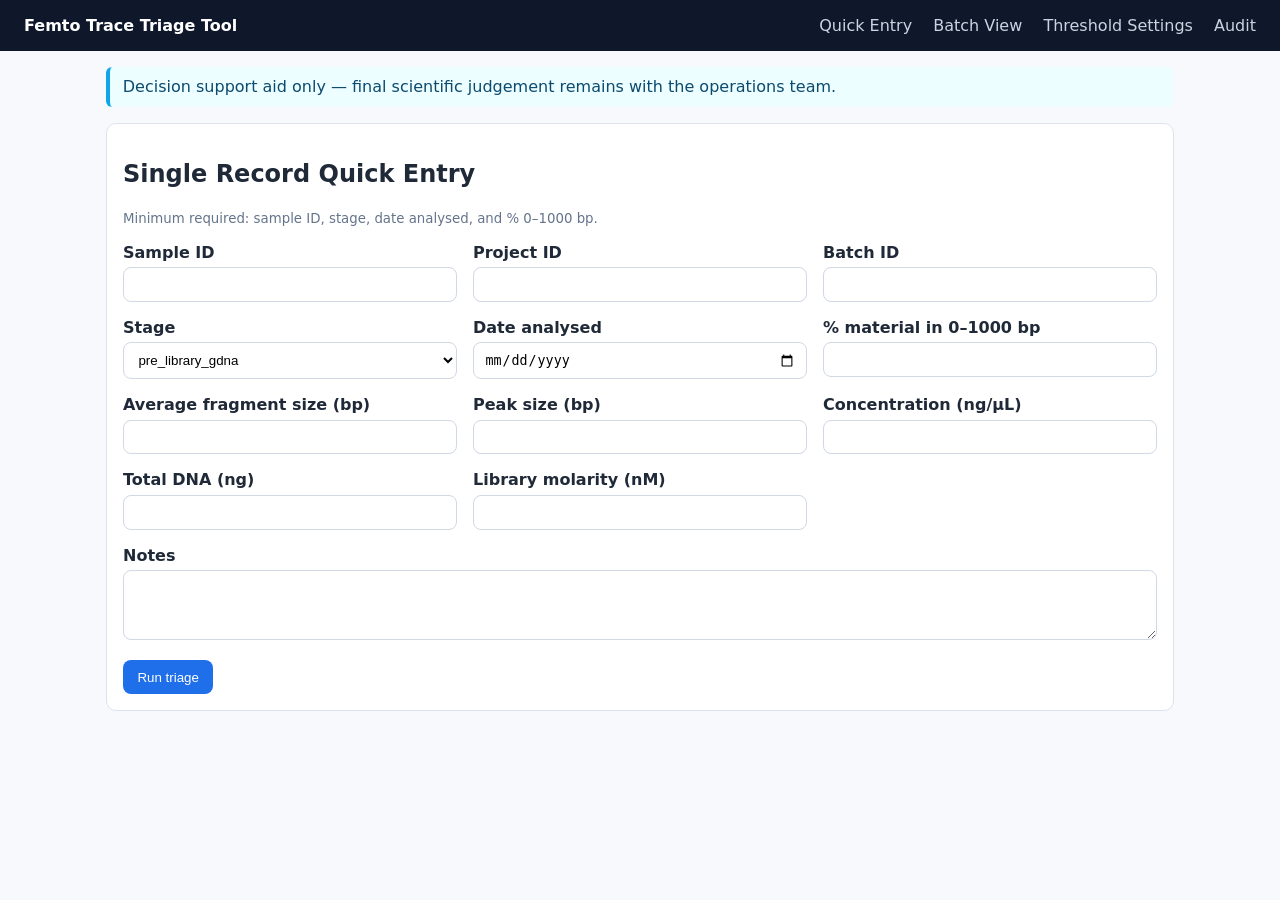
==== app/index.html @ 5e49be87 "Scaffold Femto Trace Triage Tool MVP base files" ====
<!doctype html>
<html lang="en">
<head>
  <meta charset="UTF-8" />
  <meta name="viewport" content="width=device-width, initial-scale=1.0" />
  <title>Femto Trace Triage Tool</title>
  <link rel="stylesheet" href="styles.css" />
</head>
<body>
  <header>
    <strong>Femto Trace Triage Tool</strong>
    <nav>
      <a href="index.html">Quick Entry</a>
      <a href="batch.html">Batch View</a>
      <a href="settings.html">Threshold Settings</a>
      <a href="audit.html">Audit</a>
    </nav>
  </header>

  <main class="container">
    <div class="notice">Decision support aid only — final scientific judgement remains with the operations team.</div>

    <section class="card">
      <h2>Single Record Quick Entry</h2>
      <small class="muted">Minimum required: sample ID, stage, date analysed, and % 0–1000 bp.</small>
      <div class="grid grid-2" style="margin-top:1rem;">
        <div><label>Sample ID</label><input id="sample_id" /></div>
        <div><label>Project ID</label><input id="project_id" /></div>
        <div><label>Batch ID</label><input id="batch_id" /></div>
        <div>
          <label>Stage</label>
          <select id="stage">
            <option value="pre_library_gdna">pre_library_gdna</option>
            <option value="post_library">post_library</option>
            <option value="post_size_selection">post_size_selection</option>
            <option value="final_library">final_library</option>
          </select>
        </div>
        <div><label>Date analysed</label><input id="date_analyzed" type="date" /></div>
        <div><label>% material in 0–1000 bp</label><input id="percent_0_1000_bp" type="number" step="0.01" /></div>
        <div><label>Average fragment size (bp)</label><input id="avg_fragment_size_bp" type="number" /></div>
        <div><label>Peak size (bp)</label><input id="peak_size_bp" type="number" /></div>
        <div><label>Concentration (ng/µL)</label><input id="concentration_ng_ul" type="number" step="0.01" /></div>
        <div><label>Total DNA (ng)</label><input id="total_dna_ng" type="number" step="0.01" /></div>
        <div><label>Library molarity (nM)</label><input id="library_molarity_nM" type="number" step="0.01" /></div>
        <div style="grid-column:1/-1;"><label>Notes</label><textarea id="notes"></textarea></div>
      </div>
      <div style="margin-top:1rem;display:flex;gap:.6rem;">
        <button id="run">Run triage</button>
      </div>
    </section>

    <section id="result" class="card" hidden>
      <h3>Suggested triage</h3>
      <p><span id="statusBadge" class="badge"></span> <small id="confidence" class="muted"></small></p>
      <p id="explanation"></p>
      <details>
        <summary>Rationale</summary>
        <p id="rationale"></p>
      </details>
      <p><strong>Reasons triggered:</strong> <span id="reasons"></span></p>
      <p><strong>Suggested action:</strong> <span id="action"></span></p>
    </section>
  </main>

  <script type="module">
    import { evaluateRecord } from './triage.js';

    let rules;
    const loadRules = async () => {
      const response = await fetch('../data/rules.default.json');
      rules = await response.json();
    };
    loadRules();

    const fields = [
      'sample_id','project_id','batch_id','stage','date_analyzed','percent_0_1000_bp',
      'avg_fragment_size_bp','peak_size_bp','concentration_ng_ul','total_dna_ng','library_molarity_nM','notes'
    ];

    const toRecord = () => {
      const record = {};
      fields.forEach((id) => record[id] = document.getElementById(id).value);
      ['percent_0_1000_bp','avg_fragment_size_bp','peak_size_bp','concentration_ng_ul','total_dna_ng','library_molarity_nM']
        .forEach((id) => {
          if (record[id] !== '') record[id] = Number(record[id]);
        });
      return record;
    };

    document.getElementById('run').addEventListener('click', () => {
      const result = evaluateRecord(toRecord(), rules);
      document.getElementById('result').hidden = false;
      const cls = `status-${result.triage_status.replace('/', ' ').replace(/\s+/g, '-')}`;
      const badge = document.getElementById('statusBadge');
      badge.className = `badge ${cls}`;
      badge.textContent = result.triage_status;
      document.getElementById('confidence').textContent = `Confidence: ${result.confidence}`;
      document.getElementById('explanation').textContent = result.short_explanation;
      document.getElementById('rationale').textContent = result.rationale;
      document.getElementById('reasons').textContent = result.reasons_triggered.length ? result.reasons_triggered.join(', ') : 'None';
      document.getElementById('action').textContent = result.suggested_action;
    });
  </script>
</body>
</html>
---- app/styles.css ----
:root {
  --bg: #f7f9fc;
  --text: #1f2937;
  --card: #ffffff;
  --border: #dce3ef;
  --accent: #1f6feb;
  --proceed: #0d9488;
  --caution: #ca8a04;
  --review: #ea580c;
  --highrisk: #dc2626;
  --fail: #7f1d1d;
}

* { box-sizing: border-box; }
body {
  margin: 0;
  font-family: Inter, ui-sans-serif, system-ui, -apple-system, Segoe UI, Roboto, Arial, sans-serif;
  color: var(--text);
  background: var(--bg);
}
header {
  background: #0f172a;
  color: #fff;
  padding: 1rem 1.5rem;
  display: flex;
  align-items: center;
  justify-content: space-between;
}
nav a {
  color: #cbd5e1;
  text-decoration: none;
  margin-left: 1rem;
}
nav a:hover { color: #fff; }
.container {
  max-width: 1100px;
  margin: 1rem auto;
  padding: 0 1rem 2rem;
}
.card {
  background: var(--card);
  border: 1px solid var(--border);
  border-radius: 10px;
  padding: 1rem;
  margin-bottom: 1rem;
}
.grid { display: grid; gap: 1rem; }
.grid-2 { grid-template-columns: repeat(auto-fit, minmax(280px, 1fr)); }
label { display: block; font-weight: 600; margin-bottom: .35rem; }
input, select, textarea {
  width: 100%;
  padding: .55rem .65rem;
  border: 1px solid #cfd8e3;
  border-radius: 8px;
  background: #fff;
}
textarea { min-height: 70px; }
button {
  background: var(--accent);
  border: none;
  color: #fff;
  border-radius: 8px;
  padding: .6rem .9rem;
  cursor: pointer;
}
button.secondary { background: #475569; }
.badge {
  display: inline-block;
  padding: .2rem .55rem;
  border-radius: 999px;
  font-size: .8rem;
  color: #fff;
  font-weight: 700;
}
.status-Proceed { background: var(--proceed); }
.status-Proceed-with-caution { background: var(--caution); }
.status-Review { background: var(--review); }
.status-High-risk { background: var(--highrisk); }
.status-Fail-hold { background: var(--fail); }
.kpi-row {
  display: grid;
  grid-template-columns: repeat(auto-fit, minmax(150px, 1fr));
  gap: .75rem;
}
.kpi {
  background: #fff;
  border: 1px solid var(--border);
  border-radius: 8px;
  padding: .8rem;
}
table {
  width: 100%;
  border-collapse: collapse;
}
th, td {
  border-bottom: 1px solid var(--border);
  text-align: left;
  padding: .55rem;
}
small.muted { color: #64748b; }
.notice {
  border-left: 4px solid #0ea5e9;
  background: #ecfeff;
  color: #0c4a6e;
  padding: .65rem .8rem;
  border-radius: 6px;
  margin-bottom: 1rem;
}
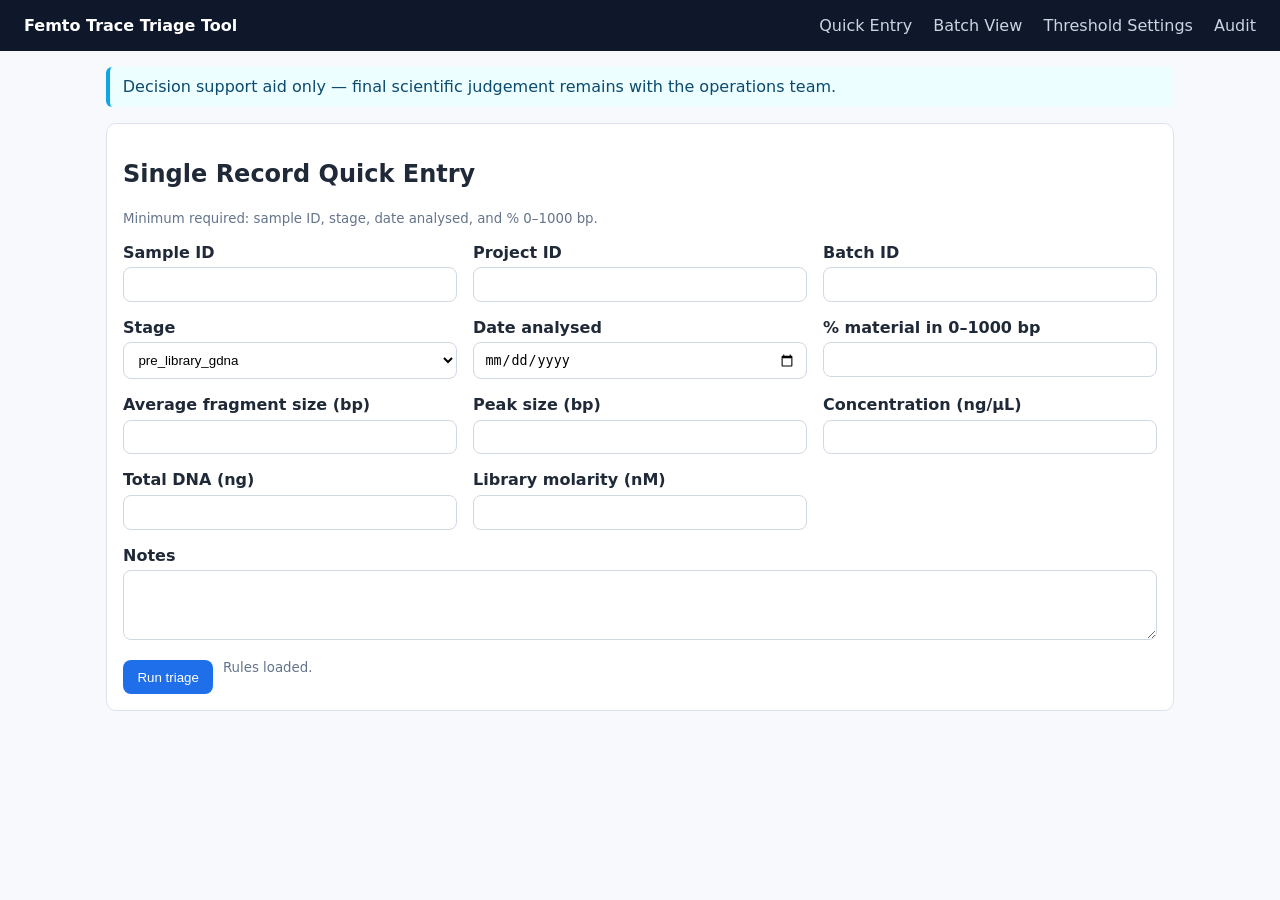
==== commit f40d348a: "Make GitHub Pages entrypoint and harden browser rule loading" ====
--- a/app/index.html
+++ b/app/index.html
@@ -47,6 +47,7 @@
       </div>
       <div style="margin-top:1rem;display:flex;gap:.6rem;">
         <button id="run">Run triage</button>
+        <small id="loadingNote" class="muted">Loading rule set…</small>
       </div>
     </section>
 
@@ -67,9 +68,26 @@
     import { evaluateRecord } from './triage.js';
 
     let rules;
+    const runButton = document.getElementById('run');
+    runButton.disabled = true;
+
     const loadRules = async () => {
-      const response = await fetch('../data/rules.default.json');
-      rules = await response.json();
+      try {
+        const response = await fetch('../data/rules.default.json');
+        rules = await response.json();
+        runButton.disabled = false;
+        document.getElementById('loadingNote').textContent = 'Rules loaded.';
+      } catch (error) {
+        const result = document.getElementById('result');
+        result.hidden = false;
+        document.getElementById('statusBadge').className = 'badge status-Fail-hold';
+        document.getElementById('statusBadge').textContent = 'Rules unavailable';
+        document.getElementById('confidence').textContent = 'Confidence: low';
+        document.getElementById('explanation').textContent = 'Unable to load threshold rules. Refresh and try again.';
+        document.getElementById('rationale').textContent = String(error);
+        document.getElementById('reasons').textContent = 'rules_load_error';
+        document.getElementById('action').textContent = 'Confirm this site is being served over HTTP(S) and retry.';
+      }
     };
     loadRules();
 
